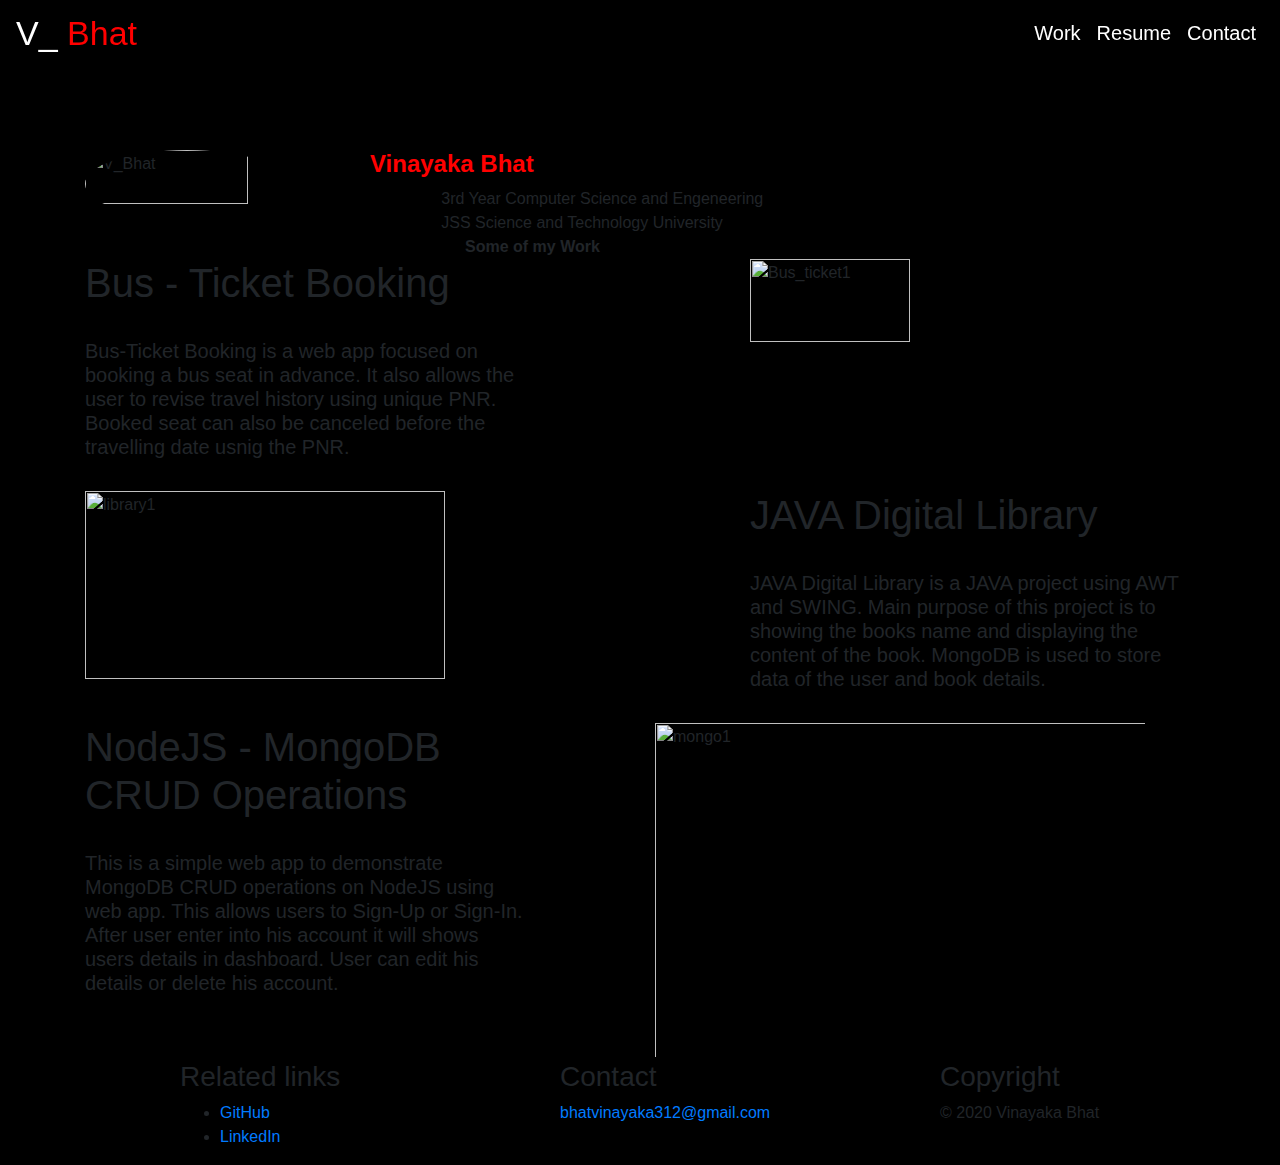
==== index.html @ efc7aff9 "Add files via upload" ====
<html lang="en">
<head>
    <meta charset="UTF-8">
    <meta name="viewport" content="width=device-width, initial-scale=1.0">
    <title>V_Bhat</title>
    <link rel="stylesheet" href="./css/index.css">
    <link rel="stylesheet" href="https://maxcdn.bootstrapcdn.com/bootstrap/4.0.0/css/bootstrap.min.css" 
    integrity="sha384-Gn5384xqQ1aoWXA+058RXPxPg6fy4IWvTNh0E263XmFcJlSAwiGgFAW/dAiS6JXm" crossorigin="anonymous">
</head>

<body style="background-color: #000000;">

    <video autoplay muted loop id="myVideo">
        <source src="./images/background.mp4" type="video/mp4">
    </video>

    <nav class="navbar fixed-top navbar-expand-lg navbar-dark ">
        <a class="navbar-brand" href="#"><h4 style="font-size: 170%;">V_ <span style="color: #ff0000;">Bhat</span></h4></a>
        <button class="navbar-toggler" type="button" data-toggle="collapse" data-target="#navbarNav" 
                aria-controls="navbarNav" aria-expanded="false" aria-label="Toggle navigation">
          <span class="navbar-toggler-icon"></span>
        </button>
        <div class="collapse navbar-collapse justify-content-end" id="navbarNav">
          <ul class="navbar-nav ">
            <li class="nav-item active">
              <a class="nav-link" href="#work"><h5><span>Work</span></h5></a>
            </li>
            <li class="nav-item active">
              <a class="nav-link" href="./about.html"><h5><span>Resume </span></h5></a>
            </li>
            <li class="nav-item active">
              <a class="nav-link" href="#contact"><h5><span>Contact</span></h5> </a>
            </li>
          </ul>
        </div>
      </nav>

      <div class="container" id="Name_card">
          <div class="row">
            <div class="col-12 col-sm-3 border-0">
                <img src="./images/image.jpeg" class="rounded-circle" alt="V_Bhat" style="width: 80%;" >
            </div>
            <div class="col-12 col-sm-9">
                <h4><b><span style="color: #ff0000;" id="name">Vinayaka Bhat</span></b></h4>
                <div class="row">
                    <div class="col-12 col-sm-1"></div>
                    <div class="col-12 col-sm-11">
                        <p class="card-text">3rd Year&nbspComputer Science and Engeneering<br>
                            JSS Science and Technology University</p>
                    </div>
                </div>
            </div>
          </div>
        <div class="w-100"></div>
    </div>

    <div class="container" id="work">
        <div class="row">
            <div class="col-12 col-sm-4"></div>
            <div class="col-12 col-sm-4"><strong> Some of my <span>Work</span> </strong></div>
            <div class="col-12 col-sm-4"></div>
        </div>

        <div class="row">
            <div class="col-12 col-md-5">
                <h1>Bus <span>-</span> Ticket Booking</h1><br>
                <h5> Bus-Ticket Booking is a web app focused on booking a bus seat in advance.
                    It also allows the user to revise travel history using unique PNR.
                    Booked seat can also be canceled before the travelling date usnig the PNR.
                </h5><br>
            </div>
            <div class="col-12 col-md-2"></div>
            <div class="col-12 col-md-5">
                <img src="./images/Bus_ticket1.png"  alt="Bus_ticket1" style="width: 60%;">
            </div>
        </div>
        
        <div class="row">
            <div class="col-12 col-md-5">
                <img src="./images/library1.png"  alt="library1" style="width: 90%;"><br>
            </div>
            <div class="col-12 col-md-2"></div> <br>
            <div class="col-12 col-md-5">
                <h1>JAVA <span>Digital </span> Library</h1><br>
                <h5> JAVA Digital Library is a JAVA project using AWT and SWING. Main purpose of this project
                    is to showing the books name and displaying the content of the book. MongoDB
                    is used to store data of the user and book details.  
                </h5><br>
            </div>
        </div>

        <div class="row">
            <div class="col-12 col-md-5">
                <h1>NodeJS <span>-</span> MongoDB <span>CRUD</span> Operations</h1><br>
                <h5> This is a simple web app to demonstrate MongoDB CRUD operations on NodeJS
                        using web app. This allows users to Sign-Up or Sign-In. After user enter 
                        into his account it will shows users details in dashboard. User can edit
                        his details or delete his account.
                </h5><br>
            </div>
            <div class="col-12 col-md-1"></div>
            <div class="col-12 col-md-5">
                <img src="./images/mongo1.png"  alt="mongo1" style="width: 110%;">
            </div>
            <div class="col-12 col-md-1"></div>
        </div>  
    </div>

    <hr>

    <footer id="contact">
        <div class="container">
            <div class="row">
                <div class="col-12 col-md-1"></div>
                <div class="col-12 col-md-3">
                    <h3>Related links</h3>
                    <ul>
                        <li><a href="https://github.com/vinayaka312">GitHub</a></li>
                        <li><a href="https://www.linkedin.com/in/vinayaka-bhat-5aa056184">LinkedIn</a></li>
                    </ul>
                </div>
                <div class="col-12 col-md-1"></div>
                <div class="col-12 col-md-3">
                    <h3>Contact</h3>
                    <a href="mailto:bhatvinayaka312@gmail.com">bhatvinayaka312@gmail.com</a>
                </div>
                <div class="col-12 col-md-1"></div>
                <div class="col-12 col-md-3">
                    <h3>Copyright</h3>
                    <p>© 2020 Vinayaka Bhat</p>
                </div>
            </div>
        </div>
    </footer>
    
   
    <script src="https://code.jquery.com/jquery-3.2.1.slim.min.js" 
    integrity="sha384-KJ3o2DKtIkvYIK3UENzmM7KCkRr/rE9/Qpg6aAZGJwFDMVNA/GpGFF93hXpG5KkN" crossorigin="anonymous"></script>
    <script src="https://cdnjs.cloudflare.com/ajax/libs/popper.js/1.12.9/umd/popper.min.js" 
    integrity="sha384-ApNbgh9B+Y1QKtv3Rn7W3mgPxhU9K/ScQsAP7hUibX39j7fakFPskvXusvfa0b4Q" crossorigin="anonymous"></script>
    <script src="https://maxcdn.bootstrapcdn.com/bootstrap/4.0.0/js/bootstrap.min.js" 
    integrity="sha384-JZR6Spejh4U02d8jOt6vLEHfe/JQGiRRSQQxSfFWpi1MquVdAyjUar5+76PVCmYl" crossorigin="anonymous"></script>
</body>
</html>
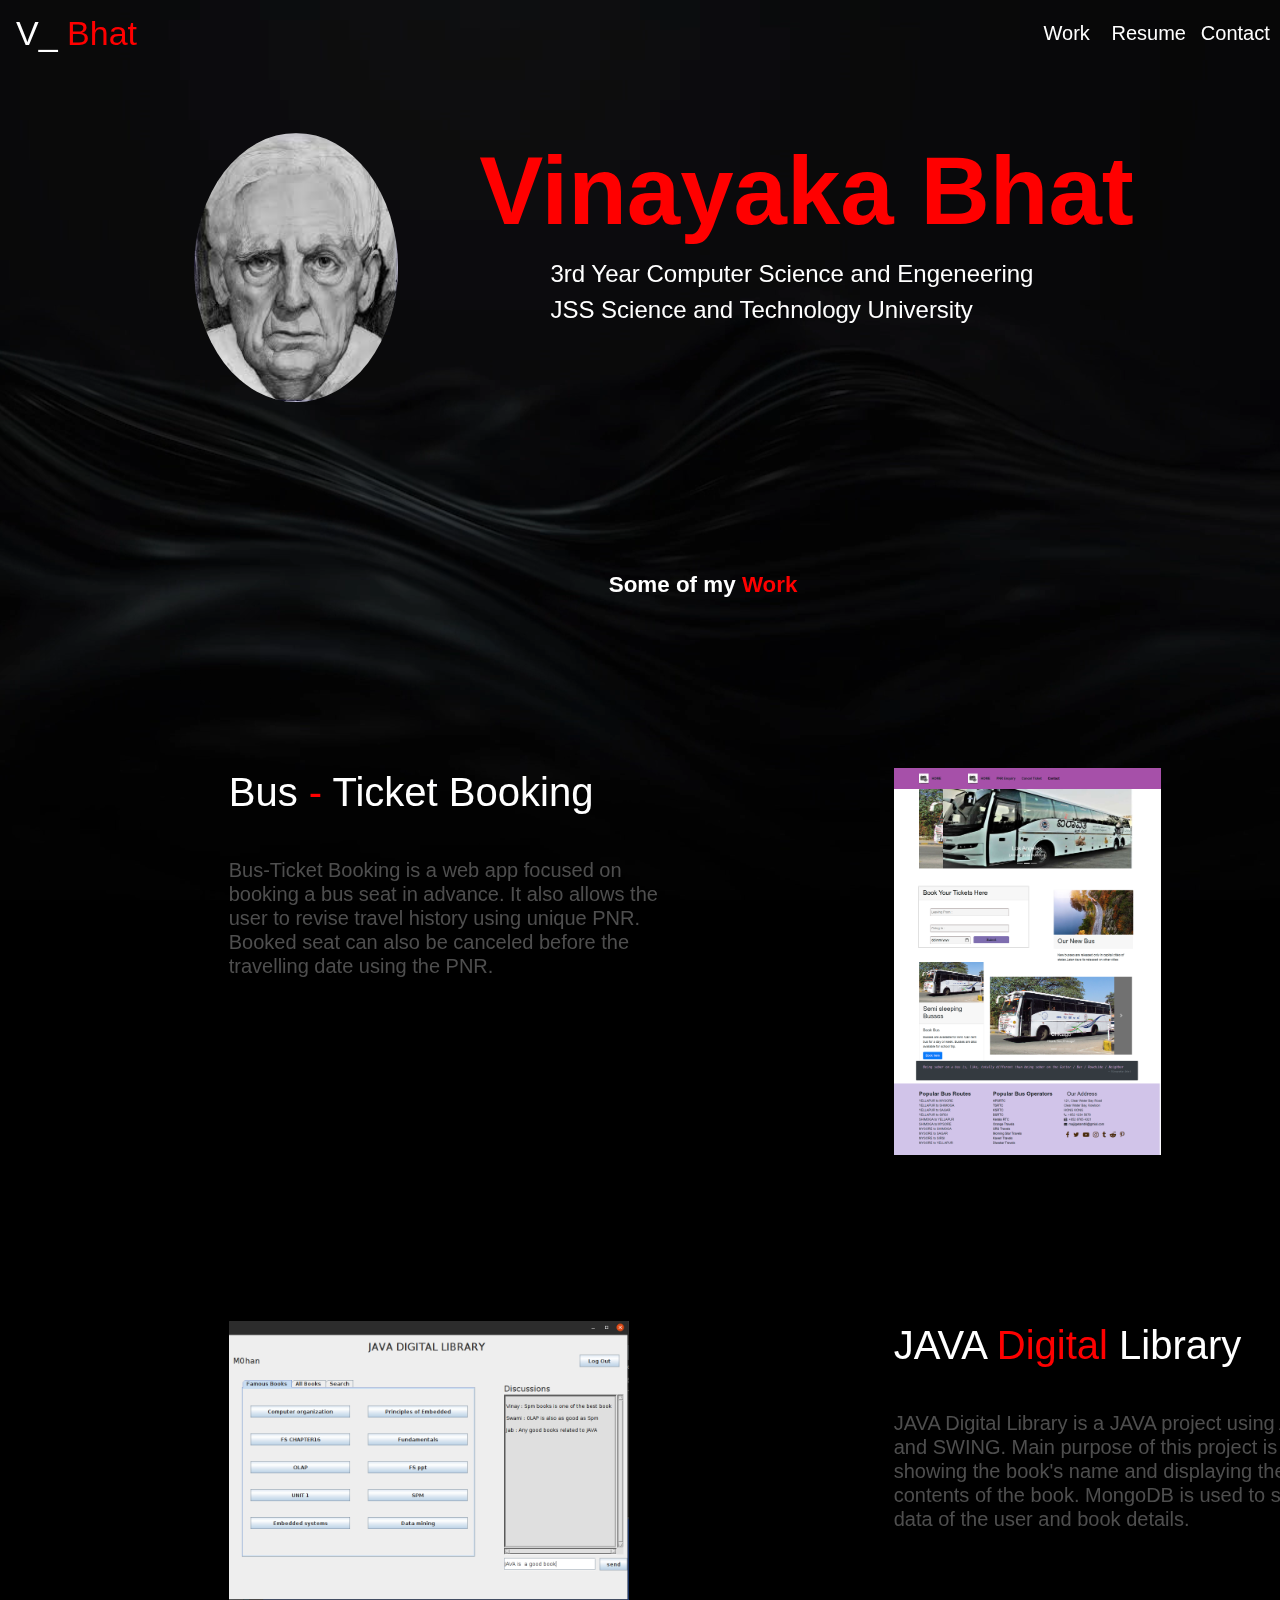
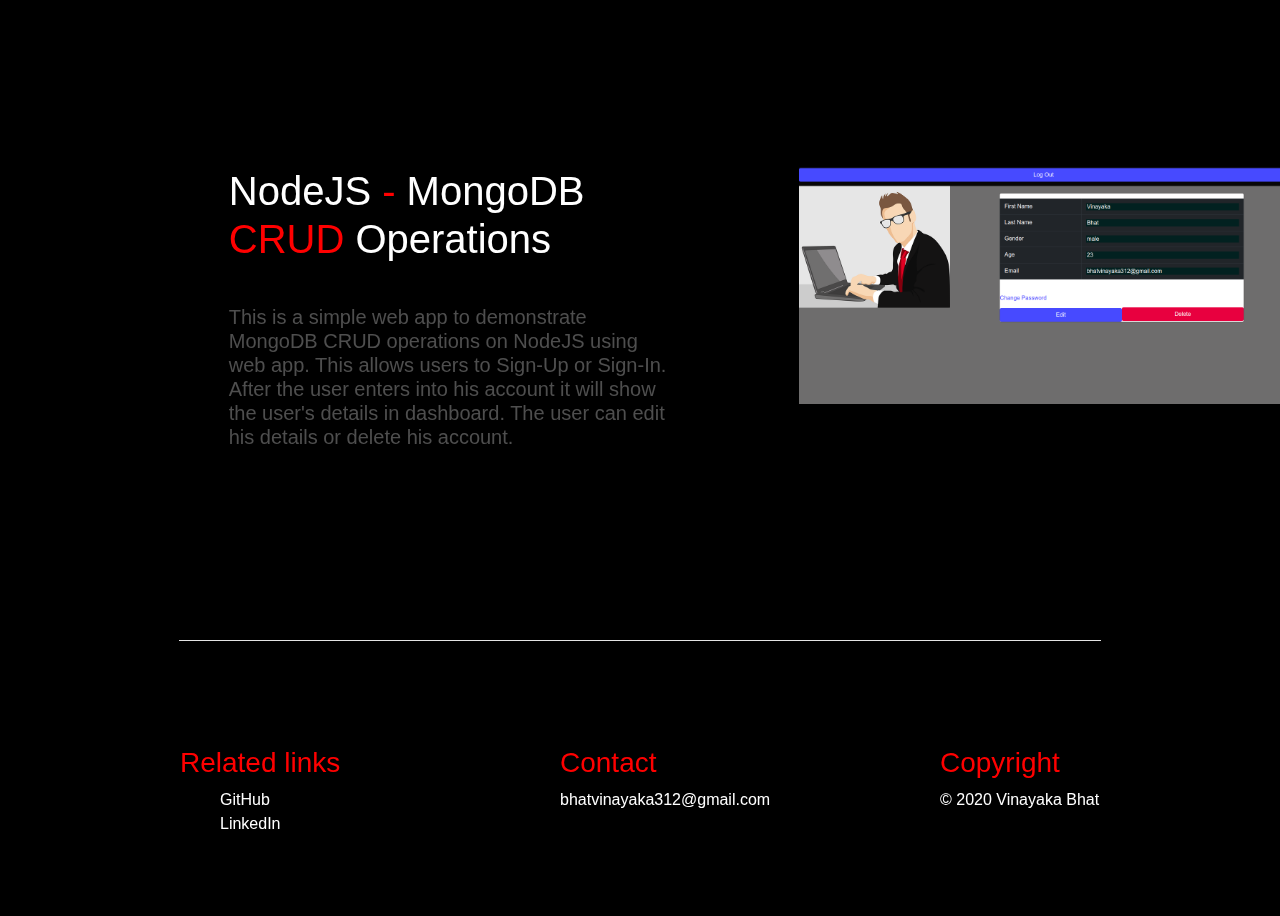
==== commit e096e8a5: "Update index.html" ====
--- a/index.html
+++ b/index.html
@@ -66,7 +66,7 @@
                 <h1>Bus <span>-</span> Ticket Booking</h1><br>
                 <h5> Bus-Ticket Booking is a web app focused on booking a bus seat in advance.
                     It also allows the user to revise travel history using unique PNR.
-                    Booked seat can also be canceled before the travelling date usnig the PNR.
+                    Booked seat can also be canceled before the travelling date using the PNR.
                 </h5><br>
             </div>
             <div class="col-12 col-md-2"></div>
@@ -83,7 +83,7 @@
             <div class="col-12 col-md-5">
                 <h1>JAVA <span>Digital </span> Library</h1><br>
                 <h5> JAVA Digital Library is a JAVA project using AWT and SWING. Main purpose of this project
-                    is to showing the books name and displaying the content of the book. MongoDB
+                    is to showing the book's name and displaying the contents of the book. MongoDB
                     is used to store data of the user and book details.  
                 </h5><br>
             </div>
@@ -93,8 +93,8 @@
             <div class="col-12 col-md-5">
                 <h1>NodeJS <span>-</span> MongoDB <span>CRUD</span> Operations</h1><br>
                 <h5> This is a simple web app to demonstrate MongoDB CRUD operations on NodeJS
-                        using web app. This allows users to Sign-Up or Sign-In. After user enter 
-                        into his account it will shows users details in dashboard. User can edit
+                        using web app. This allows users to Sign-Up or Sign-In. After the user enters 
+                        into his account it will show the user's details in dashboard. The user can edit
                         his details or delete his account.
                 </h5><br>
             </div>
@@ -141,4 +141,4 @@
     <script src="https://maxcdn.bootstrapcdn.com/bootstrap/4.0.0/js/bootstrap.min.js" 
     integrity="sha384-JZR6Spejh4U02d8jOt6vLEHfe/JQGiRRSQQxSfFWpi1MquVdAyjUar5+76PVCmYl" crossorigin="anonymous"></script>
 </body>
-</html>+</html>
--- a/css/index.css
+++ b/css/index.css
@@ -0,0 +1,80 @@
+body {
+    background-color: rgba(0, 0, 0, 0);
+    padding: 5%;
+    margin: 20%;
+}
+#myVideo {
+    position: fixed;
+    right: 0;
+    bottom: 0;
+    min-width: 100%;
+    min-height: 100%;
+  }
+
+.nav-item span {
+    color: #ffffff !important;
+    margin-left: 20%;
+  }
+.nav-item span:hover {
+    color: #ff0000 !important;
+    font-size: 170% !important;
+  } 
+
+#Name_card {
+    margin-top: 5%;
+    color: #ffffff;
+    margin-top: 6%;
+    margin-left: 10%;
+    font-size: x-large;
+    font-family: "Google Sans Display",Roboto,Arial,sans-serif; 
+}
+
+#name {
+    color: #FF0000;
+    font-size: 400%;
+}
+.conatainer {
+    margin-top: 3%;
+}
+#work{
+    margin: 13%;
+    color: #ffffff;
+    font-size: 140%;
+}
+#work .row {
+    margin-top: 15%;
+}
+
+#work h5 {
+    letter-spacing: 12%;
+    color: rgba(153, 153, 153, 0.51);
+}
+#work span {
+    color: #FF0000;
+}
+
+hr {
+    background-color: #ffffff !important;
+    width: 80%;
+}
+footer h3 {
+    margin-top: 35%;
+    color: #FF0000;
+}
+footer {
+    color: #ffffff;
+}
+
+footer ul {
+    list-style: none;
+}
+footer a {
+    text-decoration: none;
+    color: #ffffff;
+  }
+  
+  footer a:hover {
+    color: #FF0000;
+    font-size: 130%;
+  }
+  
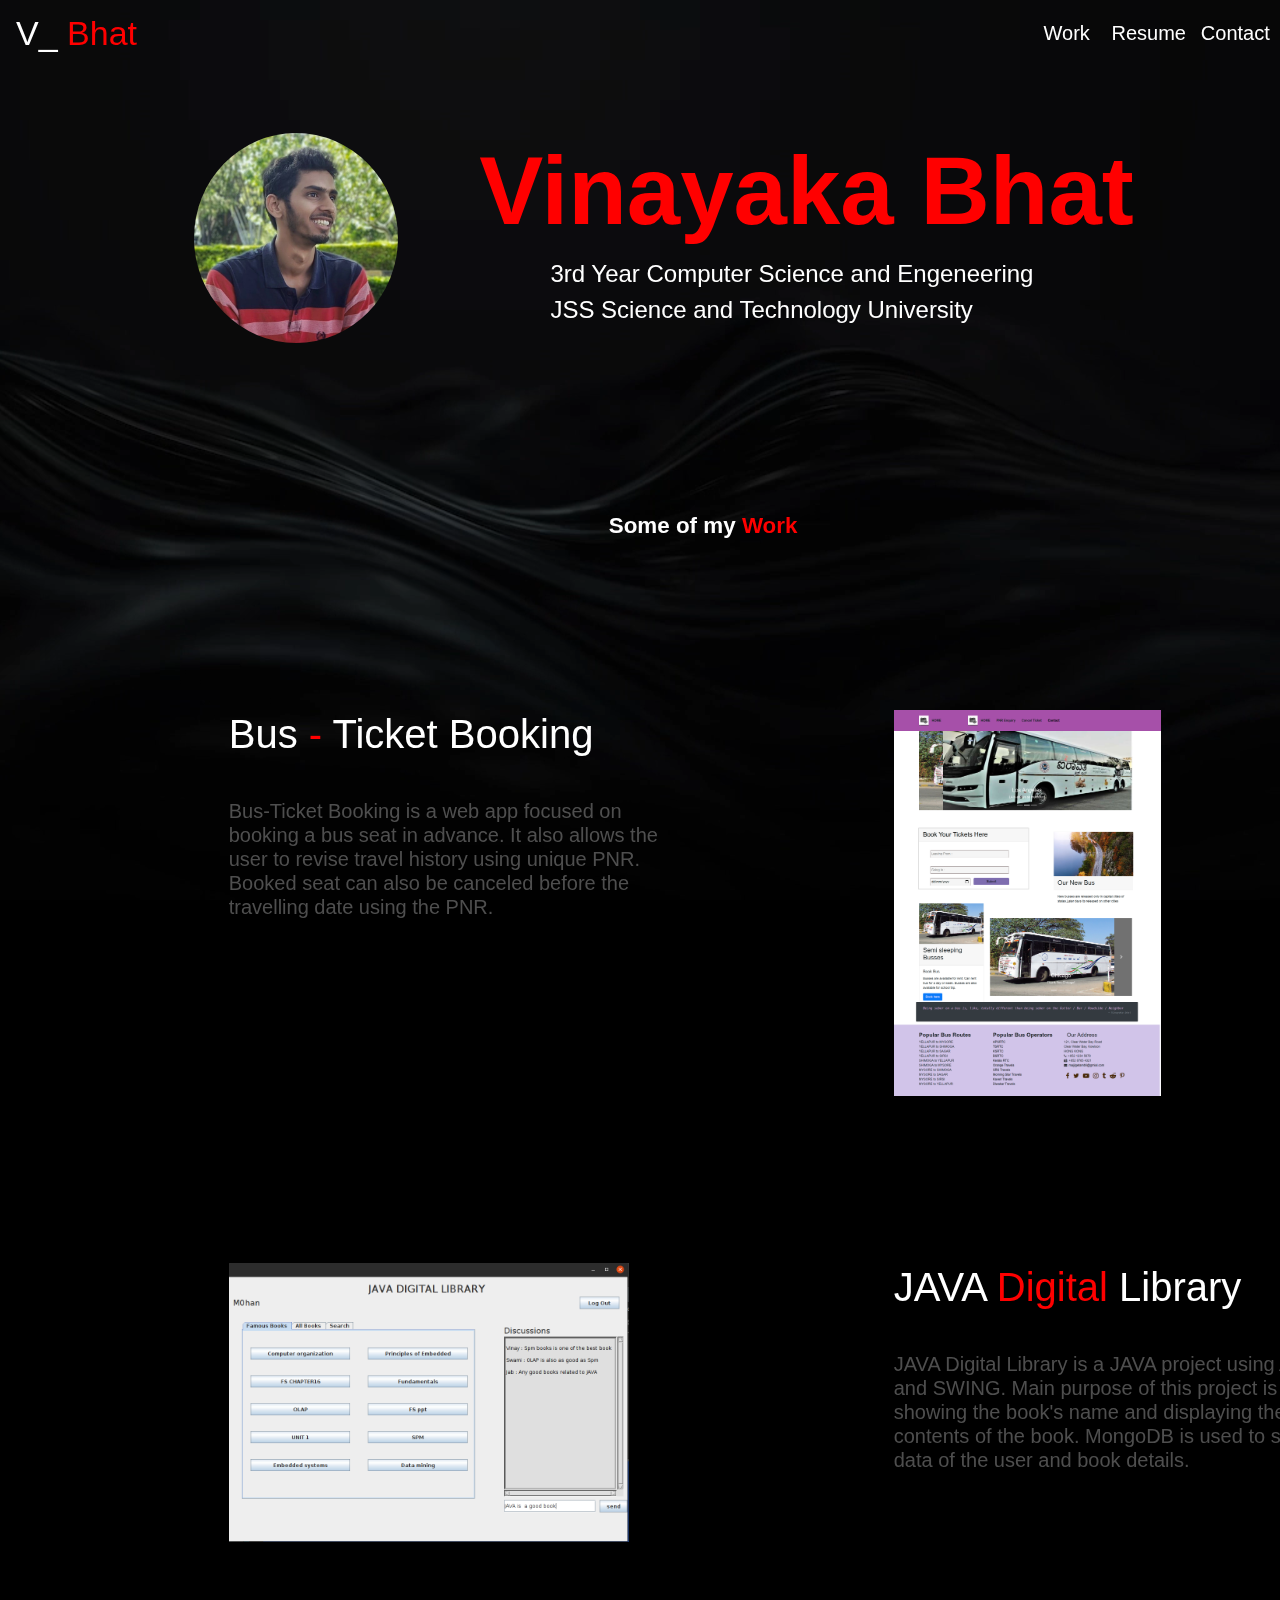
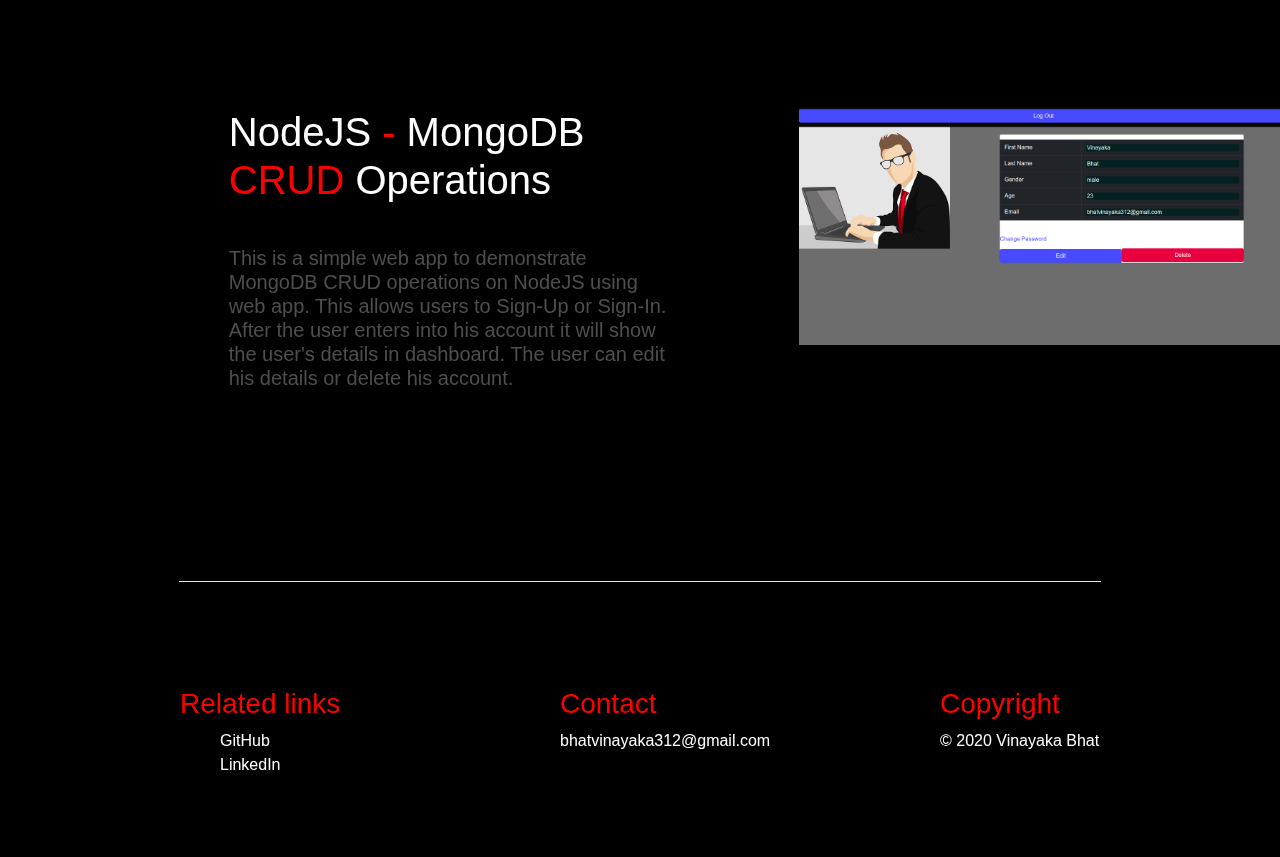
==== commit 7233d47a: "Update index.html" ====
--- a/index.html
+++ b/index.html
@@ -38,7 +38,7 @@
       <div class="container" id="Name_card">
           <div class="row">
             <div class="col-12 col-sm-3 border-0">
-                <img src="./images/image.jpeg" class="rounded-circle" alt="V_Bhat" style="width: 80%;" >
+                <img src="./images/image.jpg" class="rounded-circle" alt="V_Bhat" style="width: 80%;" >
             </div>
             <div class="col-12 col-sm-9">
                 <h4><b><span style="color: #ff0000;" id="name">Vinayaka Bhat</span></b></h4>
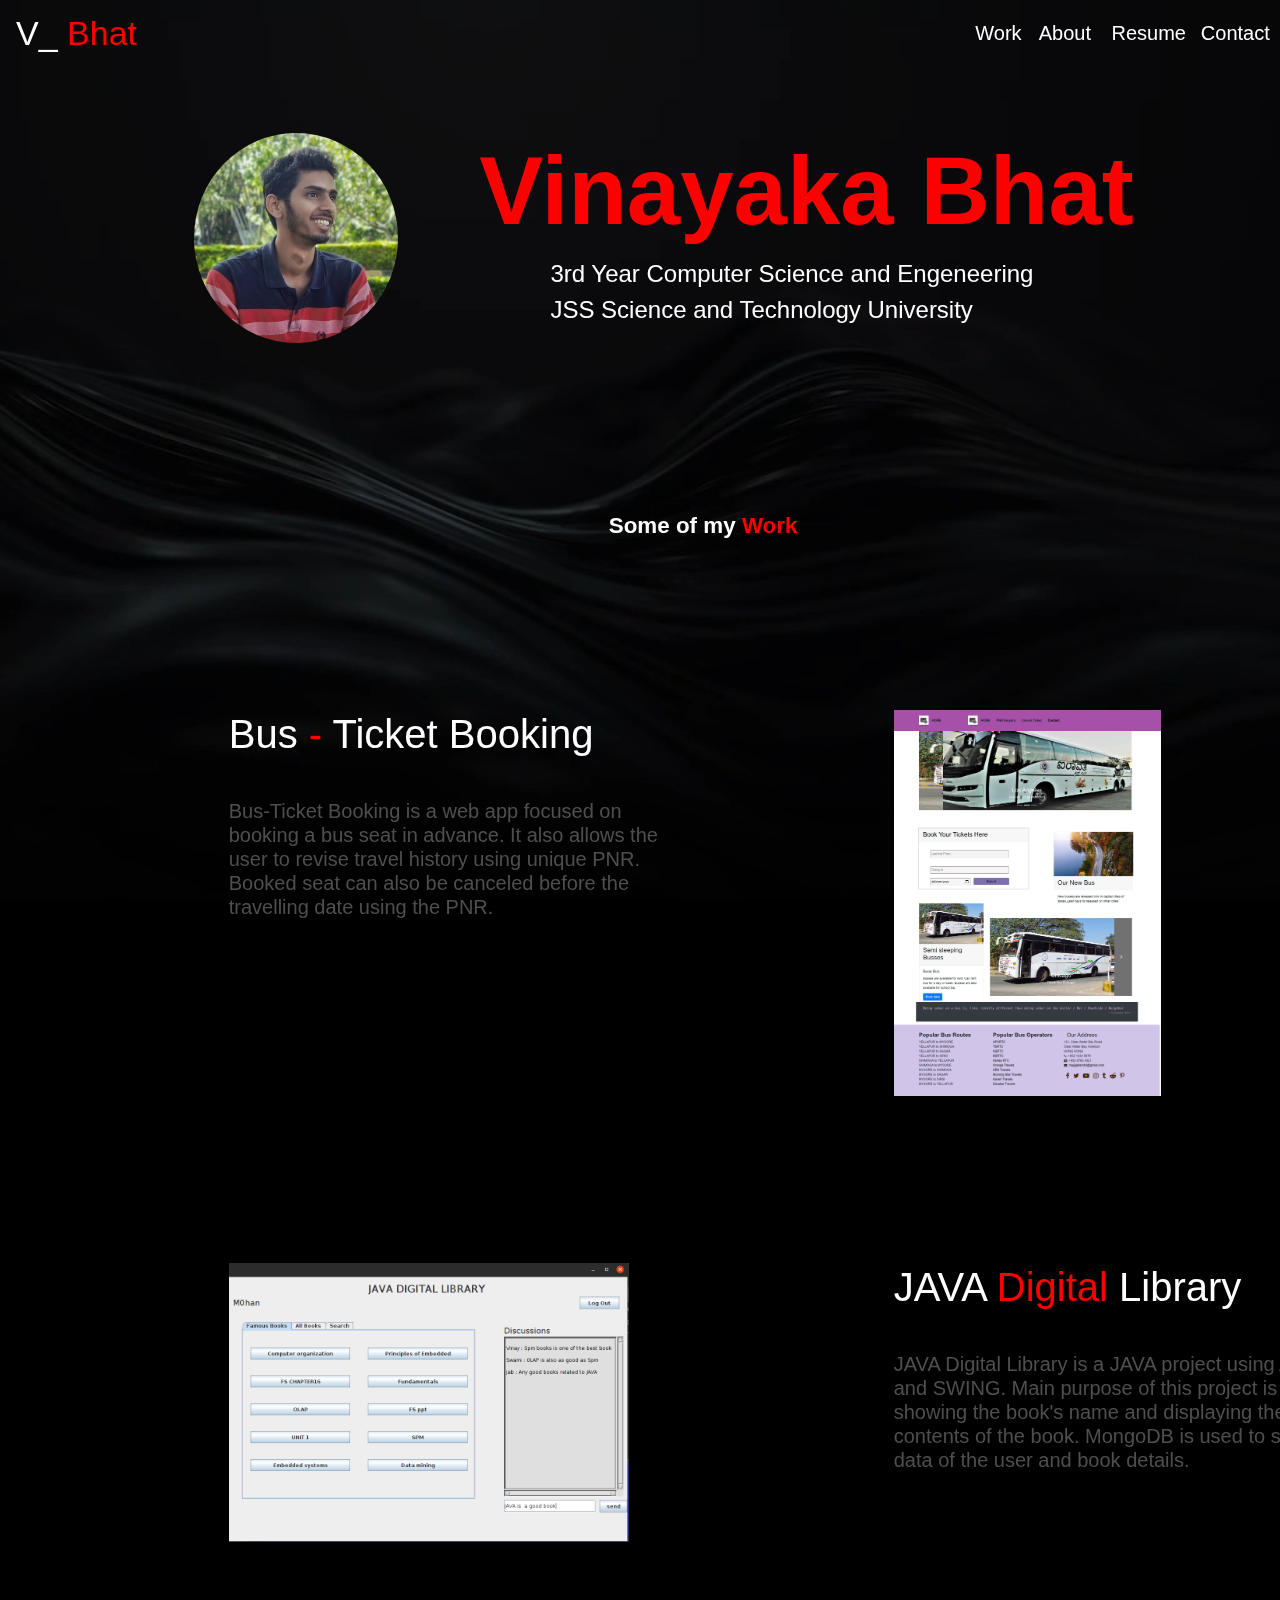
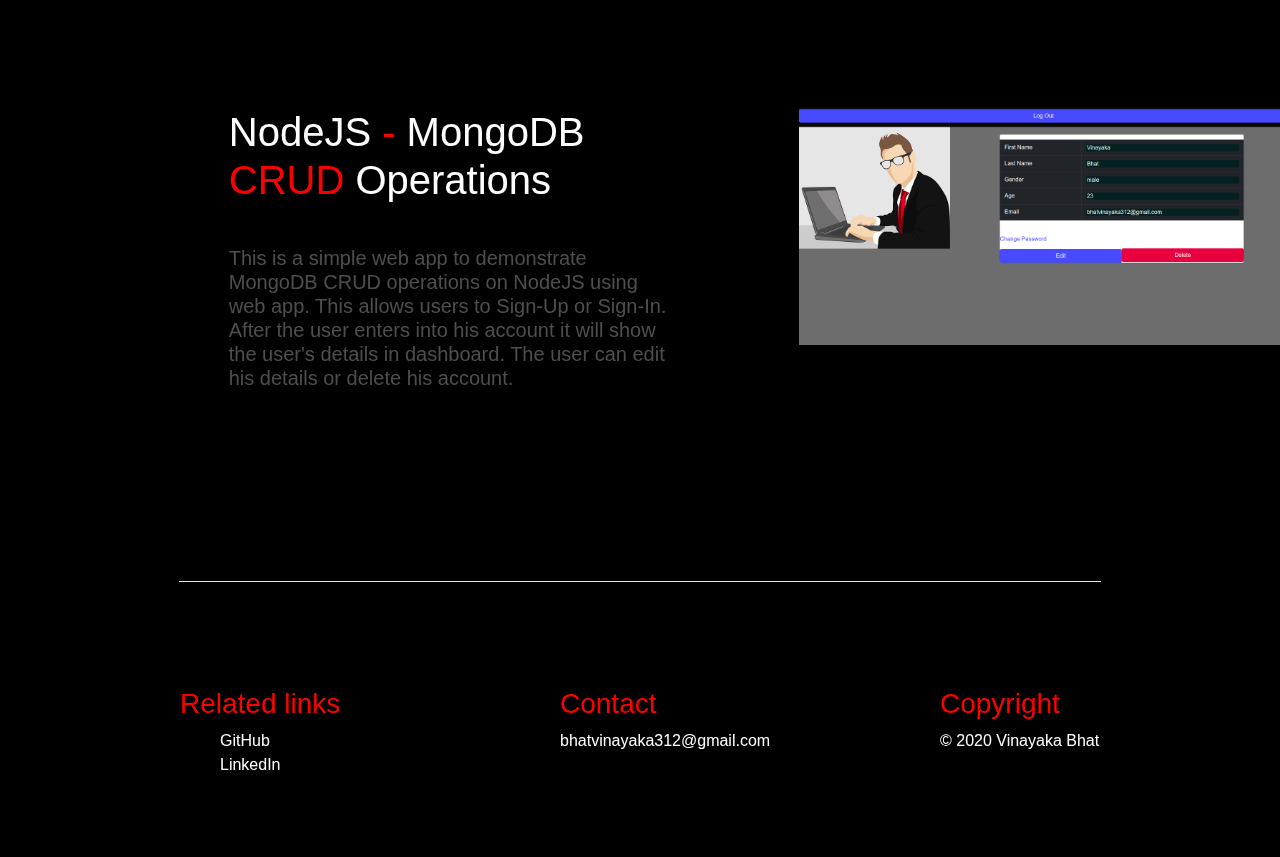
==== commit 61fd1a74: "Update index.html" ====
--- a/index.html
+++ b/index.html
@@ -26,7 +26,10 @@
               <a class="nav-link" href="#work"><h5><span>Work</span></h5></a>
             </li>
             <li class="nav-item active">
-              <a class="nav-link" href="./about.html"><h5><span>Resume </span></h5></a>
+              <a class="nav-link" href="./about.html"><h5><span>About </span></h5></a>
+            </li>
+            <li class="nav-item active">
+              <a class="nav-link" href="https://drive.google.com/file/d/1V84MJerXTrvN_wnqgV831cwDMhHEEeuy/view?usp=sharing"><h5><span>Resume </span></h5></a>
             </li>
             <li class="nav-item active">
               <a class="nav-link" href="#contact"><h5><span>Contact</span></h5> </a>
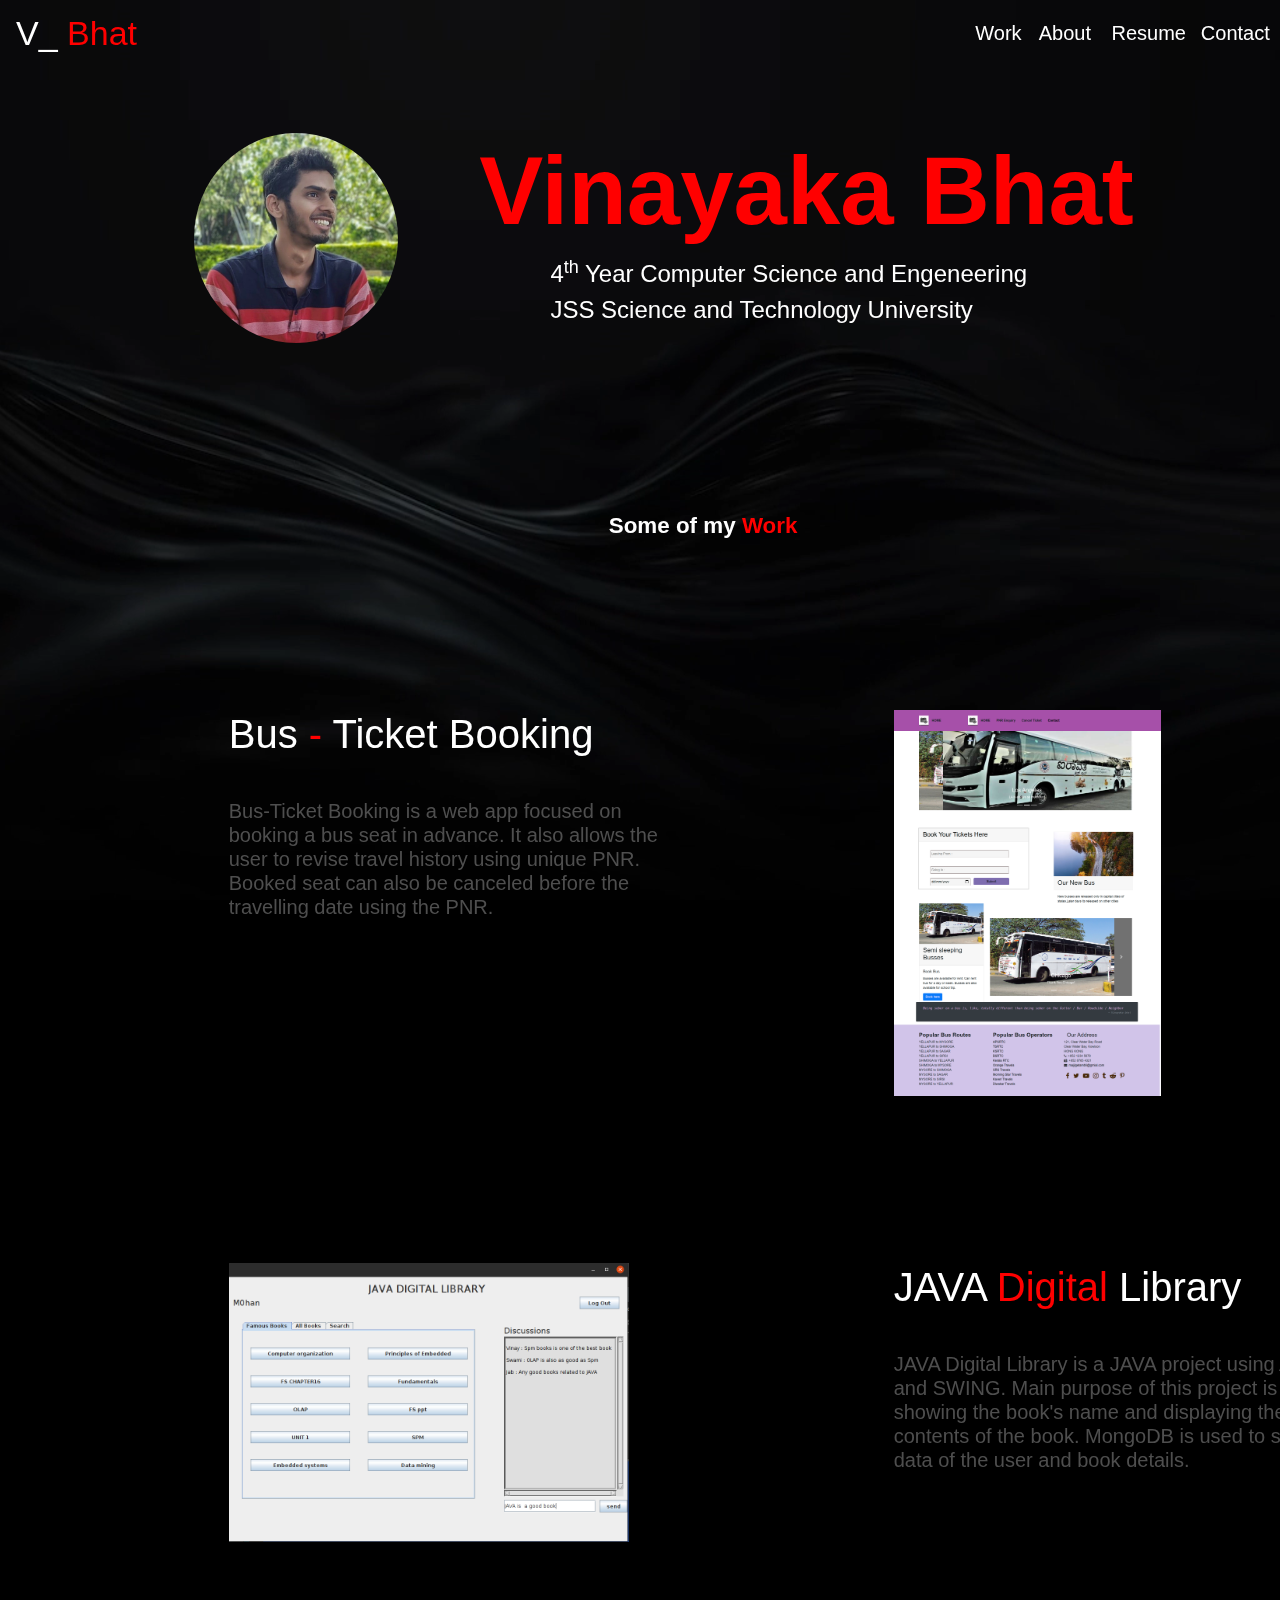
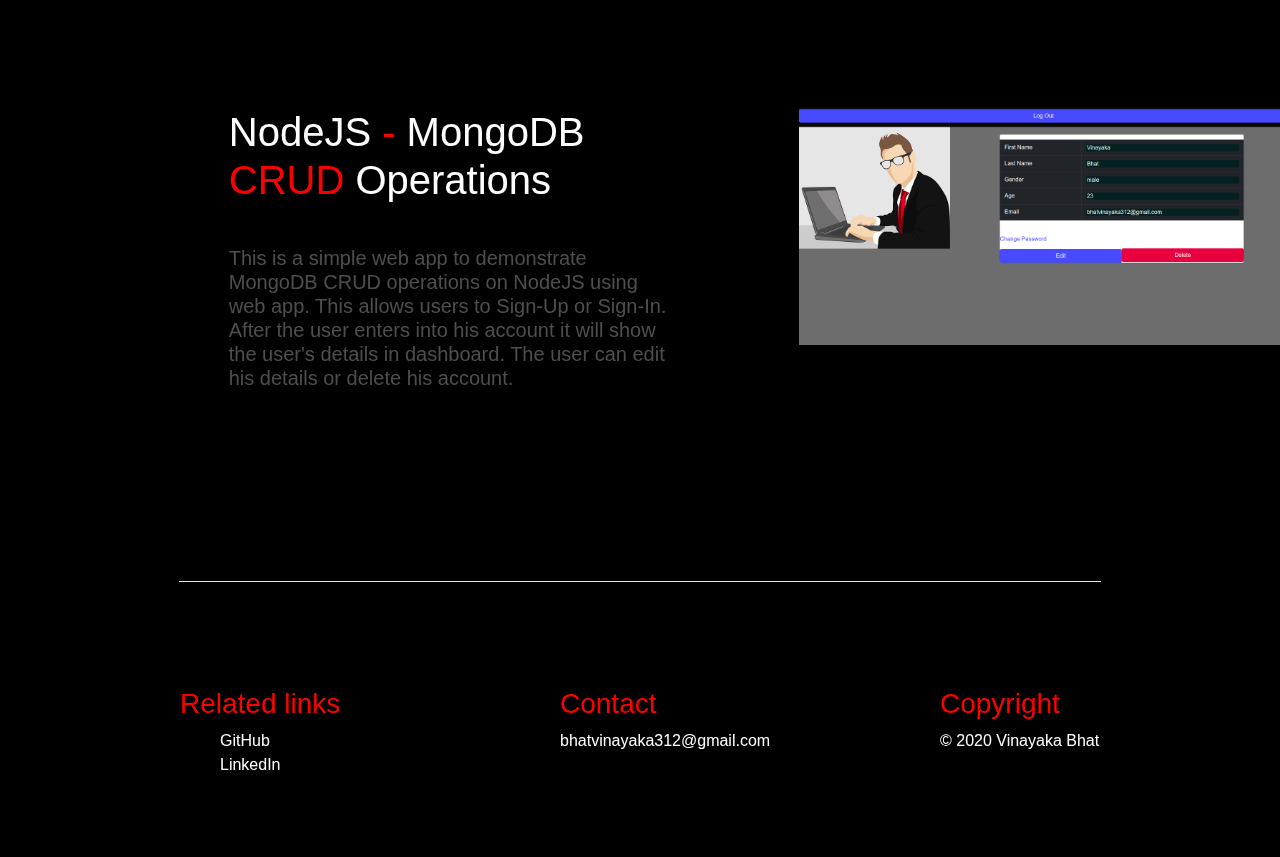
==== commit 76ac749a: "Update index.html" ====
--- a/index.html
+++ b/index.html
@@ -48,7 +48,7 @@
                 <div class="row">
                     <div class="col-12 col-sm-1"></div>
                     <div class="col-12 col-sm-11">
-                        <p class="card-text">3rd Year&nbspComputer Science and Engeneering<br>
+                        <p class="card-text">4<sup>th</sup> Year&nbspComputer Science and Engeneering<br>
                             JSS Science and Technology University</p>
                     </div>
                 </div>
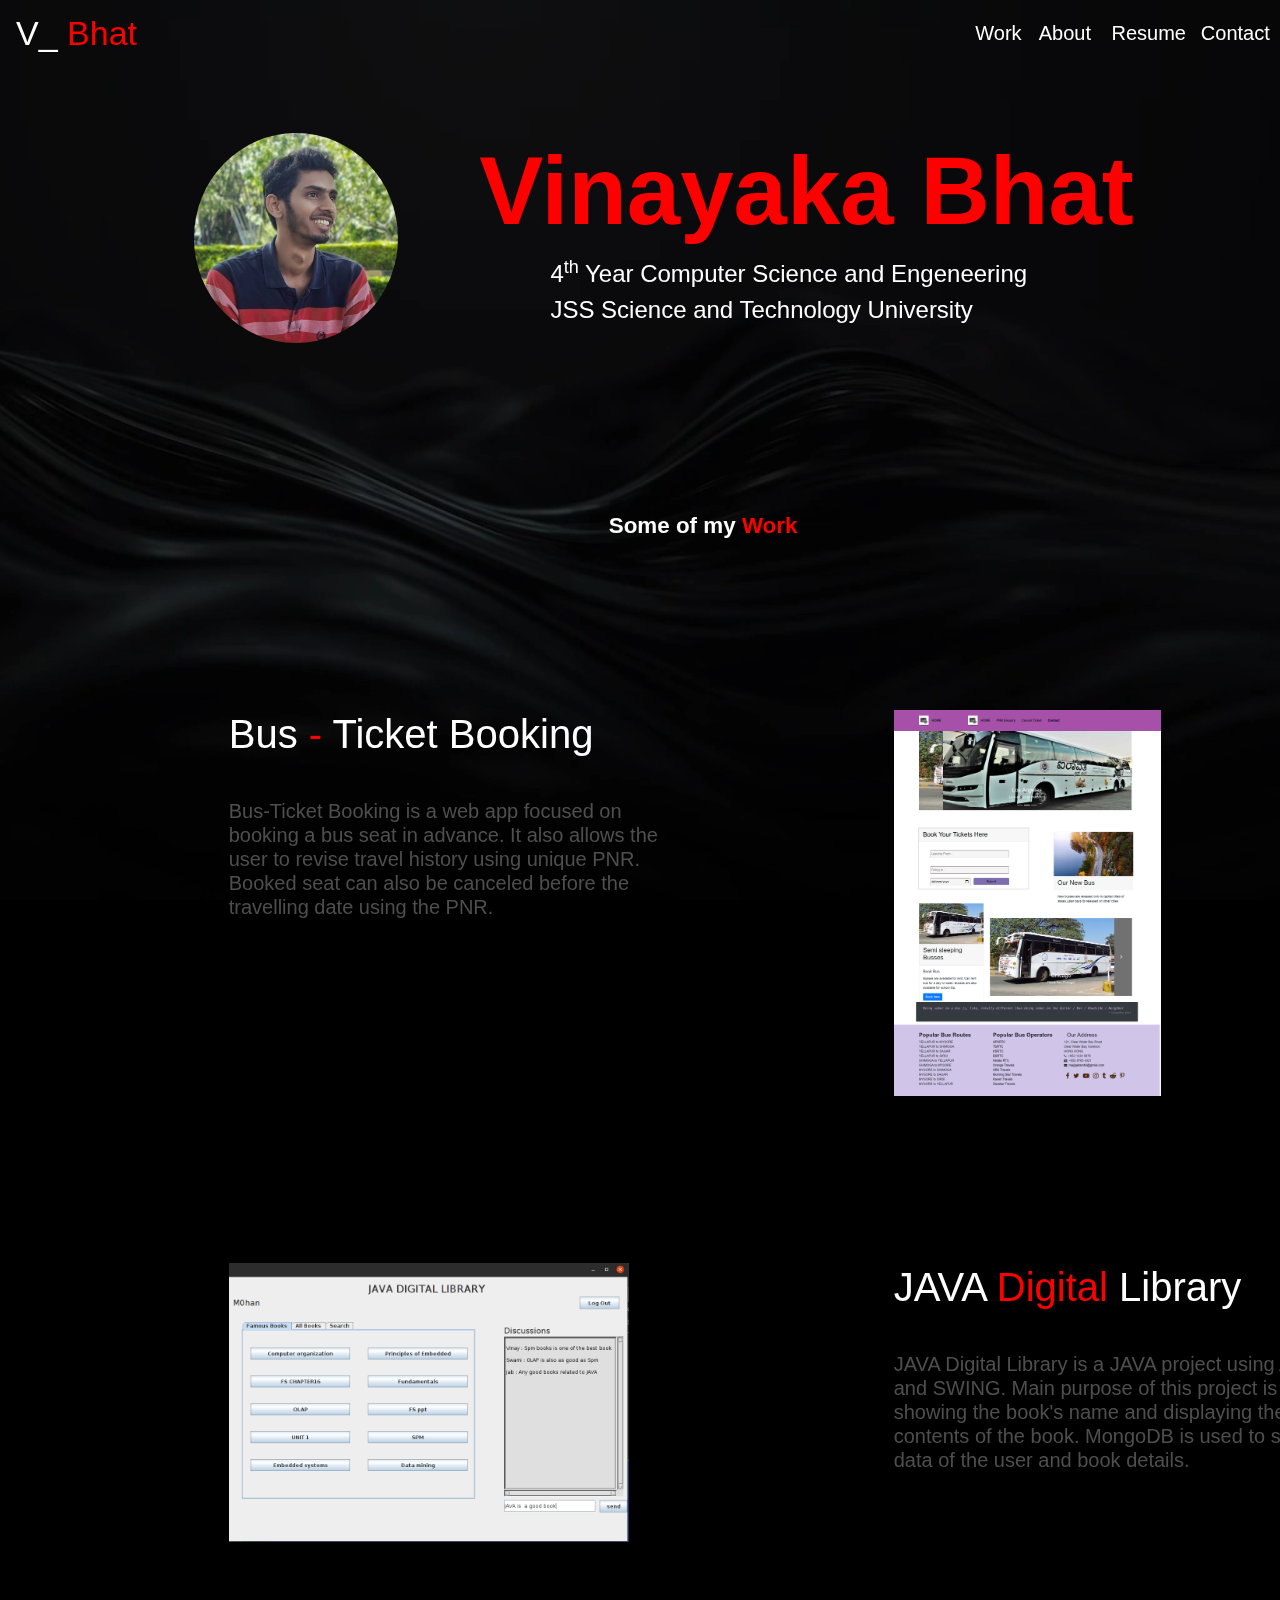
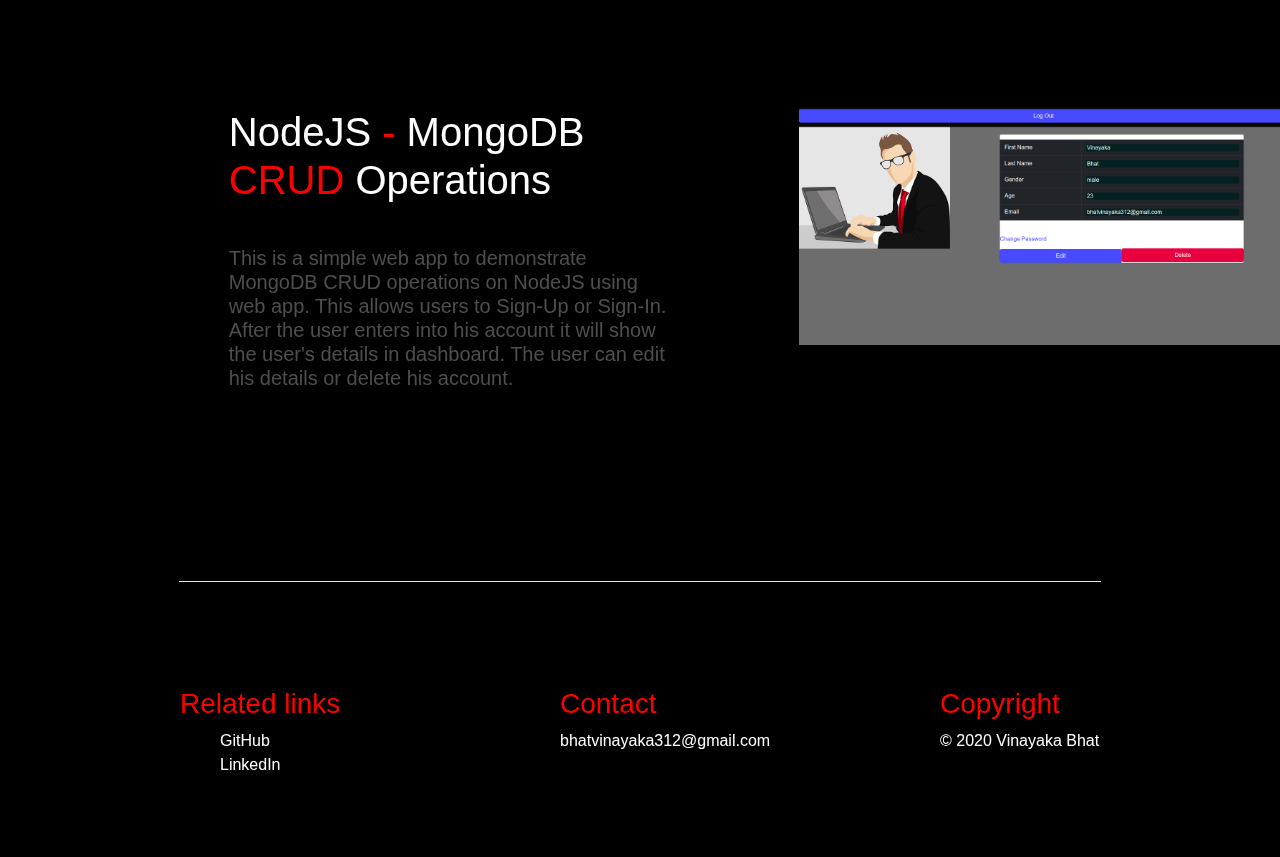
==== commit 02485d74: "Update index.html" ====
--- a/index.html
+++ b/index.html
@@ -29,7 +29,7 @@
               <a class="nav-link" href="./about.html"><h5><span>About </span></h5></a>
             </li>
             <li class="nav-item active">
-              <a class="nav-link" href="https://drive.google.com/file/d/1V84MJerXTrvN_wnqgV831cwDMhHEEeuy/view?usp=sharing"><h5><span>Resume </span></h5></a>
+              <a class="nav-link" href="https://docs.google.com/document/d/1nixdHqOufzdBr3S4qxPiQSpQVo_iyspLe588zLRpOd4/edit?usp=sharing"><h5><span>Resume </span></h5></a>
             </li>
             <li class="nav-item active">
               <a class="nav-link" href="#contact"><h5><span>Contact</span></h5> </a>
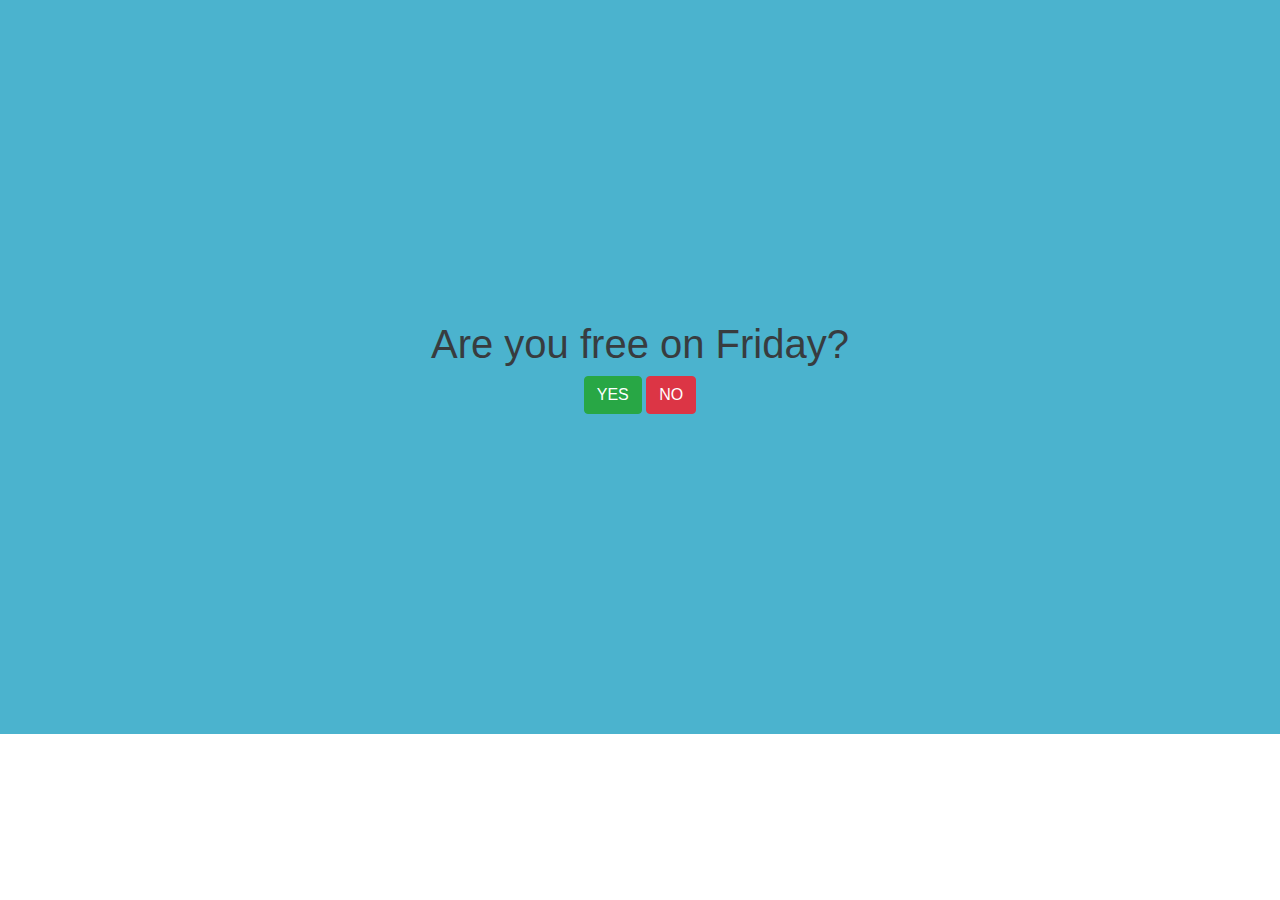
==== commit f5ef4a72: "personal use" ====
--- a/index.html
+++ b/index.html
@@ -1,4 +1,4 @@
-<html lang="en">
+<!-- <html lang="en">
 <head>
     <meta charset="UTF-8">
     <meta name="viewport" content="width=device-width, initial-scale=1.0">
@@ -145,3 +145,84 @@
     integrity="sha384-JZR6Spejh4U02d8jOt6vLEHfe/JQGiRRSQQxSfFWpi1MquVdAyjUar5+76PVCmYl" crossorigin="anonymous"></script>
 </body>
 </html>
+ -->
+
+
+ <!DOCTYPE html>
+<html lang="en">
+    <link rel="stylesheet" href="https://cdn.jsdelivr.net/npm/bootstrap@4.0.0/dist/css/bootstrap.min.css" integrity="sha384-Gn5384xqQ1aoWXA+058RXPxPg6fy4IWvTNh0E263XmFcJlSAwiGgFAW/dAiS6JXm" crossorigin="anonymous">
+    <script src="https://code.jquery.com/jquery-3.2.1.slim.min.js" integrity="sha384-KJ3o2DKtIkvYIK3UENzmM7KCkRr/rE9/Qpg6aAZGJwFDMVNA/GpGFF93hXpG5KkN" crossorigin="anonymous"></script>
+<script src="https://cdn.jsdelivr.net/npm/popper.js@1.12.9/dist/umd/popper.min.js" integrity="sha384-ApNbgh9B+Y1QKtv3Rn7W3mgPxhU9K/ScQsAP7hUibX39j7fakFPskvXusvfa0b4Q" crossorigin="anonymous"></script>
+<script src="https://cdn.jsdelivr.net/npm/bootstrap@4.0.0/dist/js/bootstrap.min.js" integrity="sha384-JZR6Spejh4U02d8jOt6vLEHfe/JQGiRRSQQxSfFWpi1MquVdAyjUar5+76PVCmYl" crossorigin="anonymous"></script>
+    <head>
+        <title>Asking out</title>
+    </head>
+    <body>
+        <div id="Header" style="text-align: center;padding:25% 0;background-color: #4bb3ce; color: #383c3f;">
+            <h1>Are you free on Friday?</h1>
+                <button type="button" id="successs1" class="btn btn-success" onclick="successs1();">YES</button> 
+                <button type="button" id="failed1" class="btn btn-danger" onclick="failed1();">NO</button>
+        </div>
+        <div id="body" style="text-align: center;padding:25% 0;background-color: #4bb3ce; color: #383c3f; display: none;">
+            <h1>Will you come to a movie with me?</h1>
+                <button type="button" id="successs2" class="btn btn-success" onclick="successs2();">YES</button> 
+                <button type="button" id="failed2" class="btn btn-danger" onclick="failed2();">NO</button>
+        </div>
+        <div id="thanks" style="text-align: center;padding:25% 0;background-color: #4bb3ce; color: #383c3f; display: none;">
+            <h1>THANK YOU!!!</h1>
+        </div>
+        <script>
+            function successs1() {
+                var myButton1 = document.getElementById("successs1");
+
+                // Add a click event listener to the button
+                myButton1.addEventListener("click", function() {
+                    // Display an alert message
+                    alert("Good choice");
+                });
+                var myDiv1 = document.getElementById("Header");
+                // Set the display property to "none"
+                myDiv1.style.display = "none";
+                var myDiv2 = document.getElementById("body");
+                // Set the display property to "none"
+                myDiv2.style.display = "block";
+            }
+
+            function failed1() {
+                var myButton2 = document.getElementById("failed1");
+
+                // Add a click event listener to the button
+                myButton2.addEventListener("click", function() {
+                    // Display an alert message
+                    alert("Wrong answer selct again");
+                });
+            }
+            function successs2() {
+                var myButton1 = document.getElementById("successs2");
+
+                // Add a click event listener to the button
+                myButton1.addEventListener("click", function() {
+                    // Display an alert message
+                    alert("Good choice");
+                });
+                var myDiv = document.getElementById("body");
+                // Set the display property to "none"
+                myDiv.style.display = "none";
+                var myDiv2 = document.getElementById("thanks");
+                // Set the display property to "none"
+                myDiv2.style.display = "block";
+            }
+
+            function failed2() {
+                var myButton2 = document.getElementById("failed2");
+
+                // Add a click event listener to the button
+                myButton2.addEventListener("click", function() {
+                    // Display an alert message
+                    alert("Wrong answer selct again");
+                });
+
+            }
+        </script>
+    </body>
+</html>
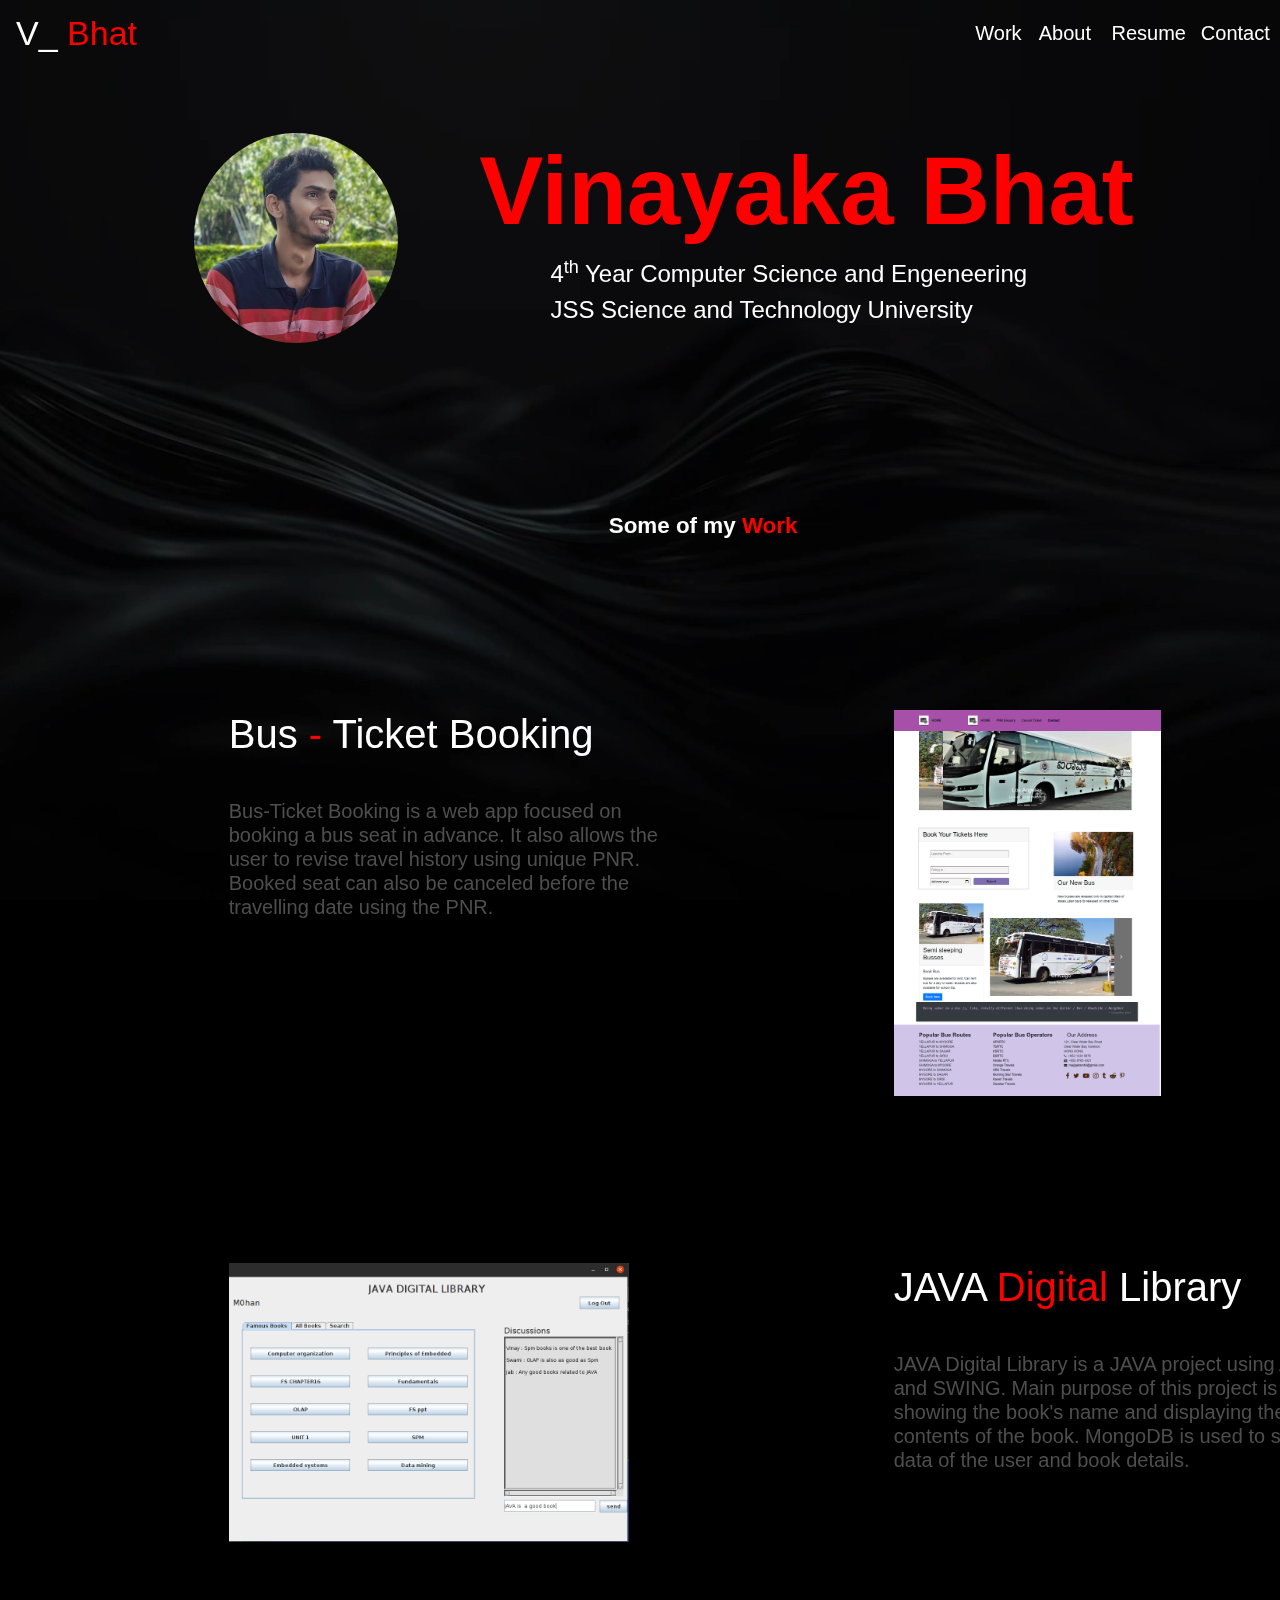
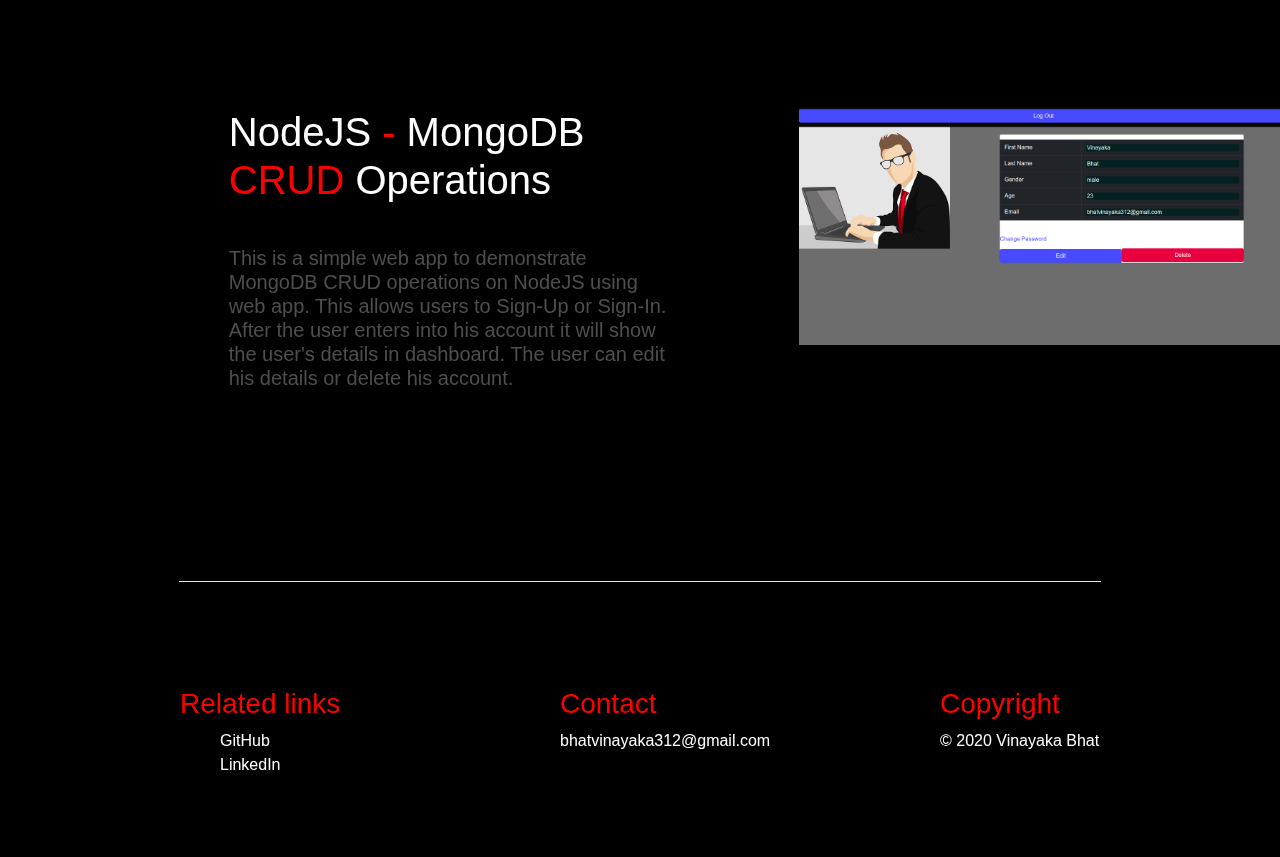
==== commit 38e2c05c: "Revert "Personal use"" ====
--- a/index.html
+++ b/index.html
@@ -1,4 +1,4 @@
-<!-- <html lang="en">
+<html lang="en">
 <head>
     <meta charset="UTF-8">
     <meta name="viewport" content="width=device-width, initial-scale=1.0">
@@ -145,9 +145,9 @@
     integrity="sha384-JZR6Spejh4U02d8jOt6vLEHfe/JQGiRRSQQxSfFWpi1MquVdAyjUar5+76PVCmYl" crossorigin="anonymous"></script>
 </body>
 </html>
- -->
-
-
+
+
+<!-- 
  <!DOCTYPE html>
 <html lang="en">
     <link rel="stylesheet" href="https://cdn.jsdelivr.net/npm/bootstrap@4.0.0/dist/css/bootstrap.min.css" integrity="sha384-Gn5384xqQ1aoWXA+058RXPxPg6fy4IWvTNh0E263XmFcJlSAwiGgFAW/dAiS6JXm" crossorigin="anonymous">
@@ -226,3 +226,4 @@
         </script>
     </body>
 </html>
+ -->
